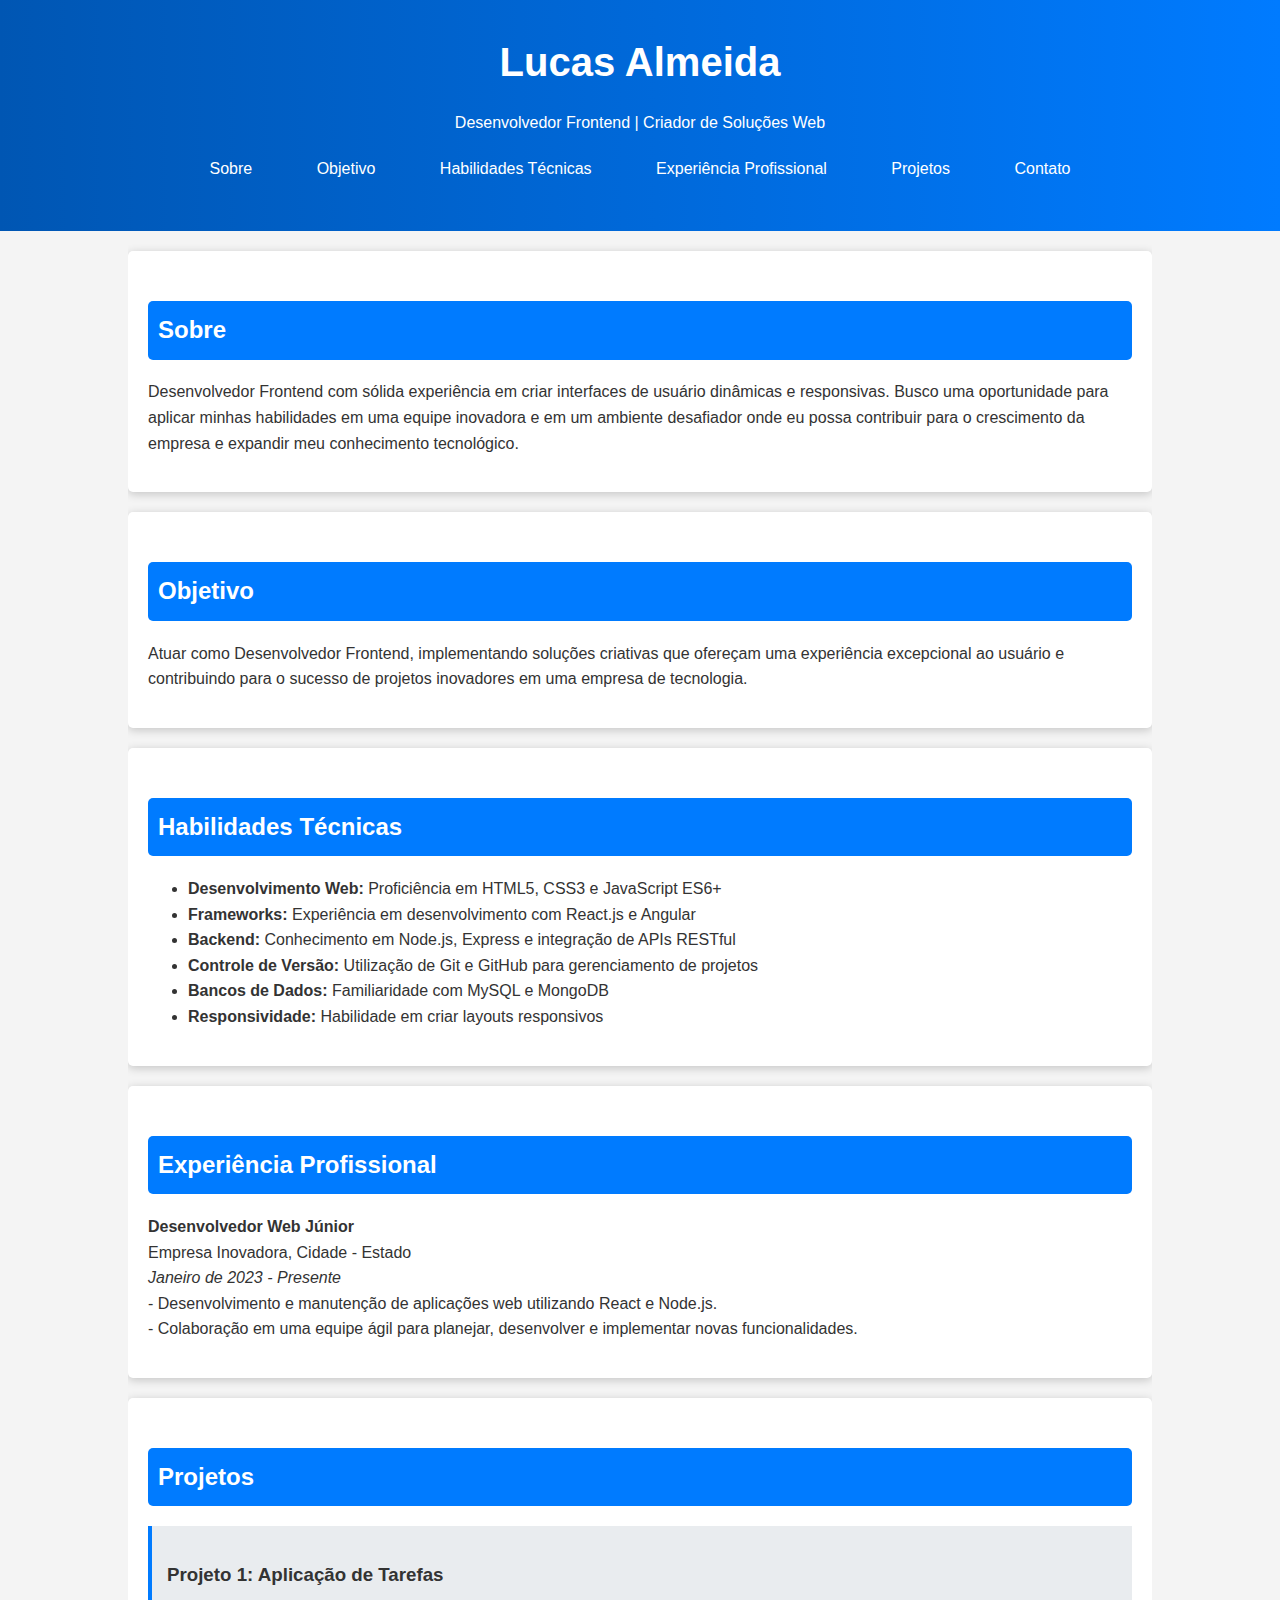
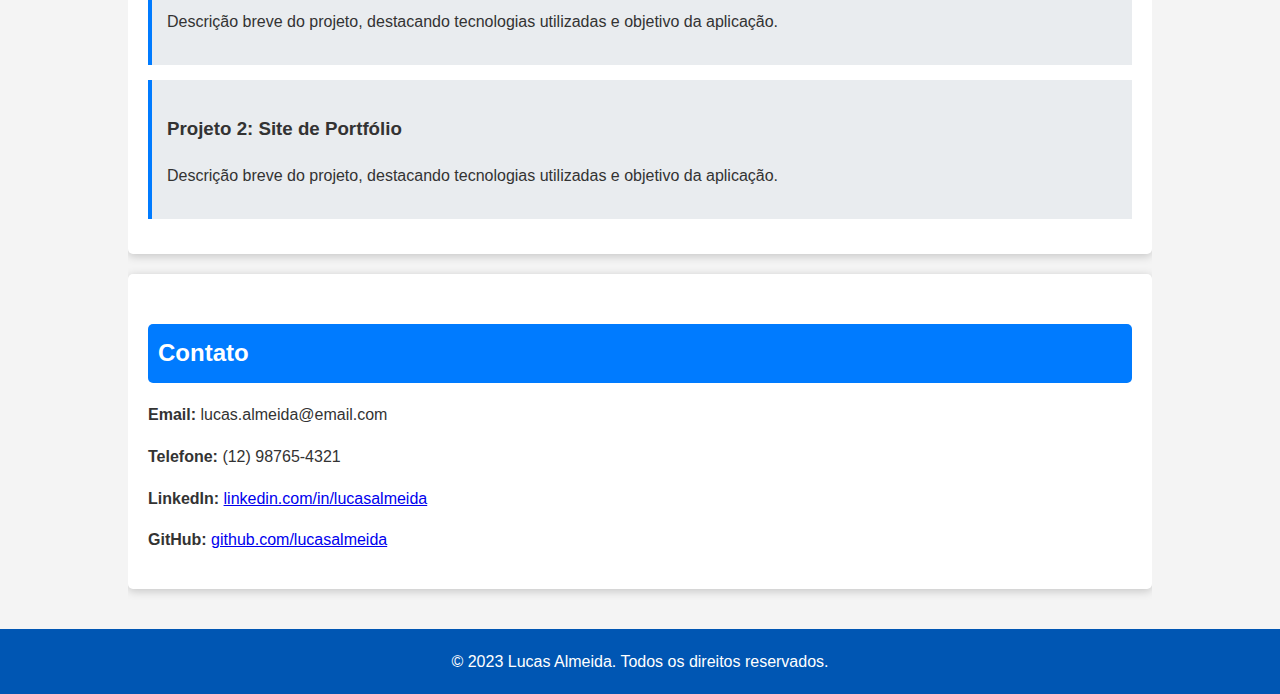
==== index.html @ 2a67249c "Add files via upload" ====
<!DOCTYPE html>  
<html lang="pt-BR">  
<head>  
    <meta charset="UTF-8">  
    <meta name="viewport" content="width=device-width, initial-scale=1.0">  
    <title>Portfólio de Lucas Almeida</title>  
    <link rel="stylesheet" href="styles.css">  
</head>  
<body>  
    <header>  
        <div class="container">  
            <h1>Lucas Almeida</h1>  
            <p>Desenvolvedor Frontend | Criador de Soluções Web</p>  
            <nav>  
                <ul class="navbar">  
                    <li><a href="#sobre">Sobre</a></li>  
                    <li><a href="#objetivo">Objetivo</a></li>  
                    <li><a href="#habilidades">Habilidades Técnicas</a></li>  
                    <li><a href="#experiencia">Experiência Profissional</a></li>  
                    <li><a href="#projetos">Projetos</a></li>  
                    <li><a href="#contato">Contato</a></li>  
                </ul>  
            </nav>  
        </div>  
    </header>  

    <main class="container">  
        <section id="sobre">  
            <h2>Sobre</h2>  
            <p>Desenvolvedor Frontend com sólida experiência em criar interfaces de usuário dinâmicas e responsivas. Busco uma oportunidade para aplicar minhas habilidades em uma equipe inovadora e em um ambiente desafiador onde eu possa contribuir para o crescimento da empresa e expandir meu conhecimento tecnológico.</p>  
        </section>  

        <section id="objetivo">  
            <h2>Objetivo</h2>  
            <p>Atuar como Desenvolvedor Frontend, implementando soluções criativas que ofereçam uma experiência excepcional ao usuário e contribuindo para o sucesso de projetos inovadores em uma empresa de tecnologia.</p>  
        </section>  

        <section id="habilidades">  
            <h2>Habilidades Técnicas</h2>  
            <ul>  
                <li><strong>Desenvolvimento Web:</strong> Proficiência em HTML5, CSS3 e JavaScript ES6+</li>  
                <li><strong>Frameworks:</strong> Experiência em desenvolvimento com React.js e Angular</li>  
                <li><strong>Backend:</strong> Conhecimento em Node.js, Express e integração de APIs RESTful</li>  
                <li><strong>Controle de Versão:</strong> Utilização de Git e GitHub para gerenciamento de projetos</li>  
                <li><strong>Bancos de Dados:</strong> Familiaridade com MySQL e MongoDB</li>  
                <li><strong>Responsividade:</strong> Habilidade em criar layouts responsivos</li>  
            </ul>  
        </section>  

        <section id="experiencia">  
            <h2>Experiência Profissional</h2>  
            <p><strong>Desenvolvedor Web Júnior</strong><br>  
            Empresa Inovadora, Cidade - Estado<br>  
            <em>Janeiro de 2023 - Presente</em><br>  
            - Desenvolvimento e manutenção de aplicações web utilizando React e Node.js.<br>  
            - Colaboração em uma equipe ágil para planejar, desenvolver e implementar novas funcionalidades.</p>  
        </section>  

        <section id="projetos">  
            <h2>Projetos</h2>  
            <div class="project">  
                <h3>Projeto 1: Aplicação de Tarefas</h3>  
                <p>Descrição breve do projeto, destacando tecnologias utilizadas e objetivo da aplicação.</p>  
            </div>  
            <div class="project">  
                <h3>Projeto 2: Site de Portfólio</h3>  
                <p>Descrição breve do projeto, destacando tecnologias utilizadas e objetivo da aplicação.</p>  
            </div>  
        </section>  

        <section id="contato">  
            <h2>Contato</h2>  
            <p><strong>Email:</strong> lucas.almeida@email.com</p>  
            <p><strong>Telefone:</strong> (12) 98765-4321</p>  
            <p><strong>LinkedIn:</strong> <a href="https://linkedin.com/in/lucasalmeida" target="_blank">linkedin.com/in/lucasalmeida</a></p>  
            <p><strong>GitHub:</strong> <a href="https://github.com/lucasalmeida" target="_blank">github.com/lucasalmeida</a></p>  
        </section>  
    </main>  

    <footer>  
        <p>&copy; 2023 Lucas Almeida. Todos os direitos reservados.</p>  
    </footer>
     <script src="script.js"></script>   
</body>  
</html>
---- styles.css ----
body {  
    font-family: 'Arial', sans-serif;  
    line-height: 1.6;  
    margin: 0;  
    background-color: #f4f4f4;  
    color: #333;  
}  

.container {  
    width: 80%;  
    margin: auto;  
    overflow: hidden;  
}  

header {  
    background: linear-gradient(90deg, #0056b3, #007bff);  
    color: #fff;  
    padding: 30px 0;  
    text-align: center;  
}  

h1 {  
    margin: 0;  
    font-size: 2.5em;  
}  

nav {  
    margin: 20px 0;  
}  

.navbar {  
    list-style: none;  
    padding: 0;  
}  

.navbar li {  
    display: inline;  
    margin: 0 15px;  
}  

.navbar a {  
    text-decoration: none;  
    color: #fff;  
    padding: 8px 15px;  
    border-radius: 5px;  
    transition: background 0.3s, transform 0.3s;  
}  

.navbar a:hover {  
    background: #007bff;  
    transform: scale(1.1);  
}  

h2 {  
    background: #007bff;  
    color: #fff;  
    padding: 10px;  
    border-radius: 5px;  
    margin-top: 30px;  
}  

section {  
    background: #fff;  
    padding: 20px;  
    margin: 20px 0;  
    border-radius: 5px;  
    box-shadow: 0 2px 10px rgba(0, 0, 0, 0.2);  
    transition: transform 0.3s;  
}  

section:hover {  
    transform: translateY(-5px);  
}  

.project {  
    margin: 15px 0;  
    padding: 15px;  
    border-left: 4px solid #007bff;  
    background: #e9ecef;  
    transition: background 0.3s;  
}  

.project:hover {  
    background: #d1e7ff;  
}  

footer {  
    text-align: center;  
    padding: 20px 0;  
    background-color: #0056b3;  
    color: #fff;  
    margin-top: 20px;  
}  

footer p {  
    margin: 0;  
}
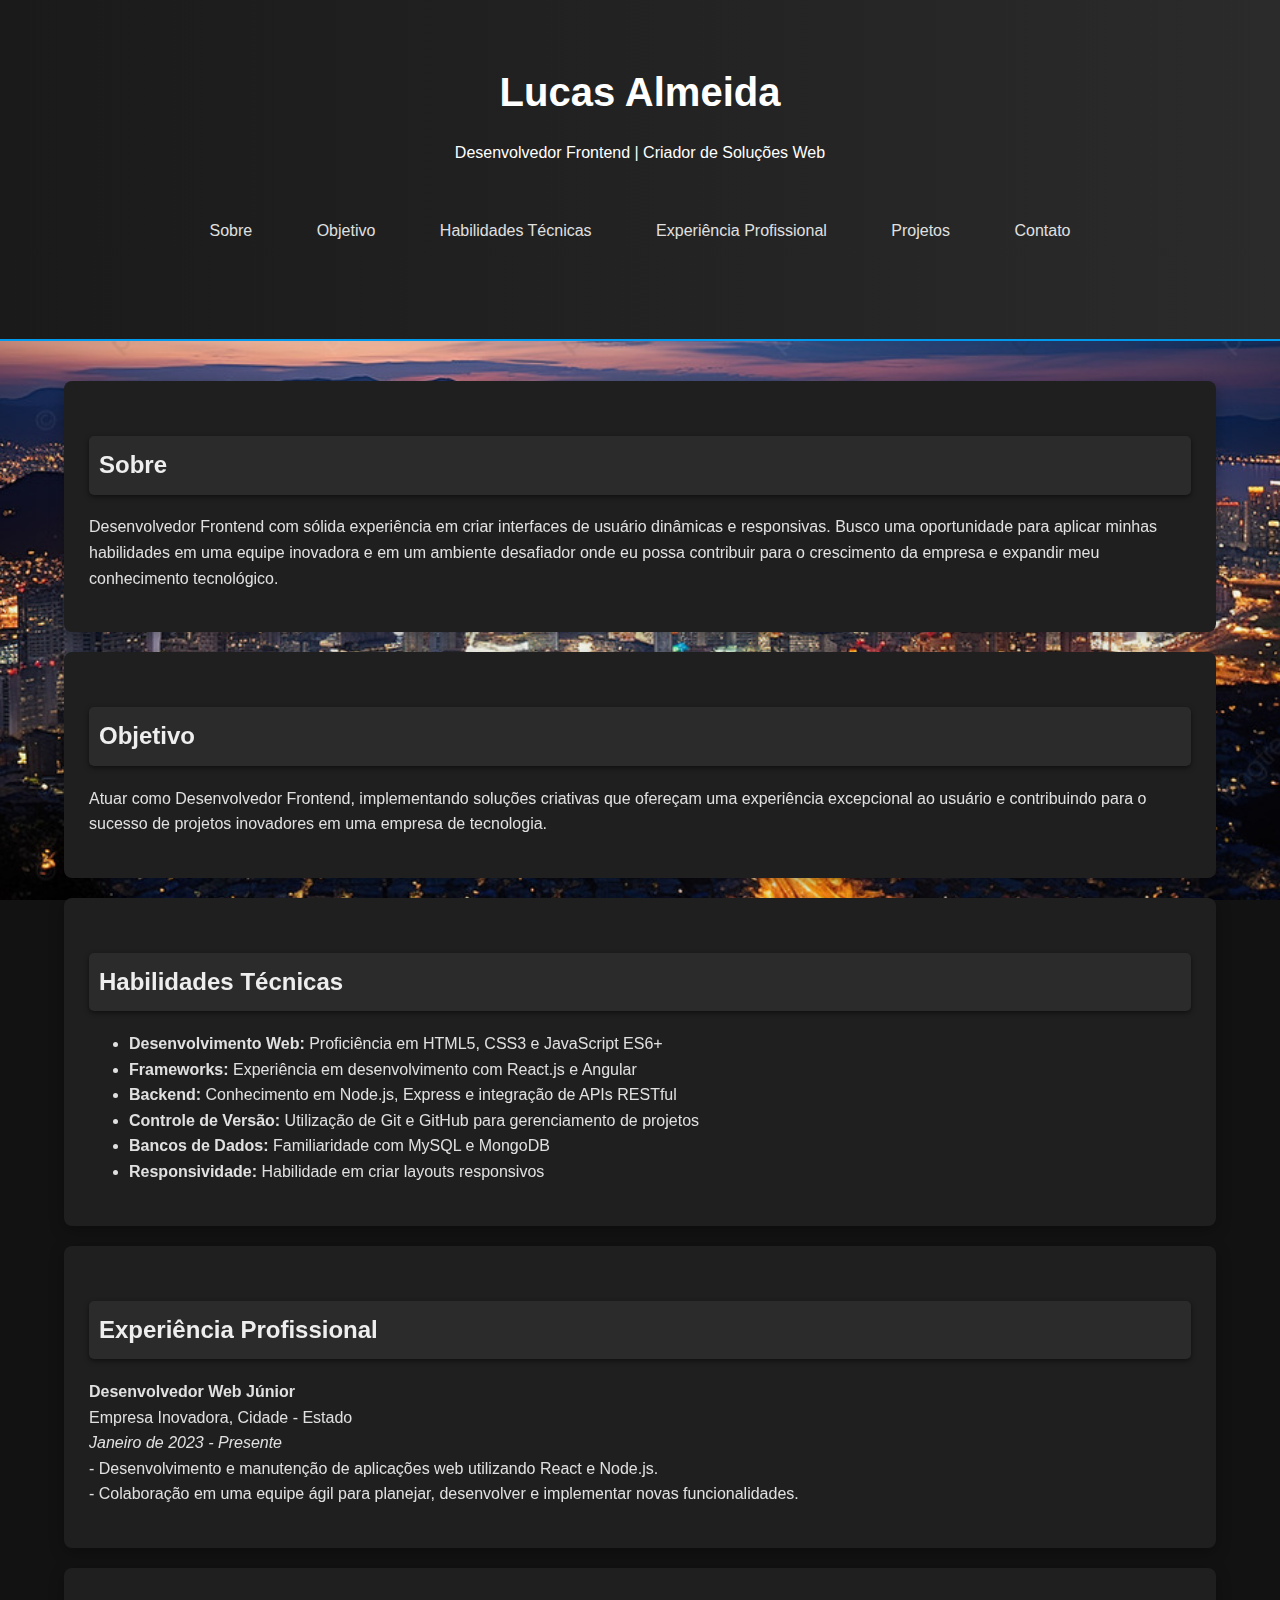
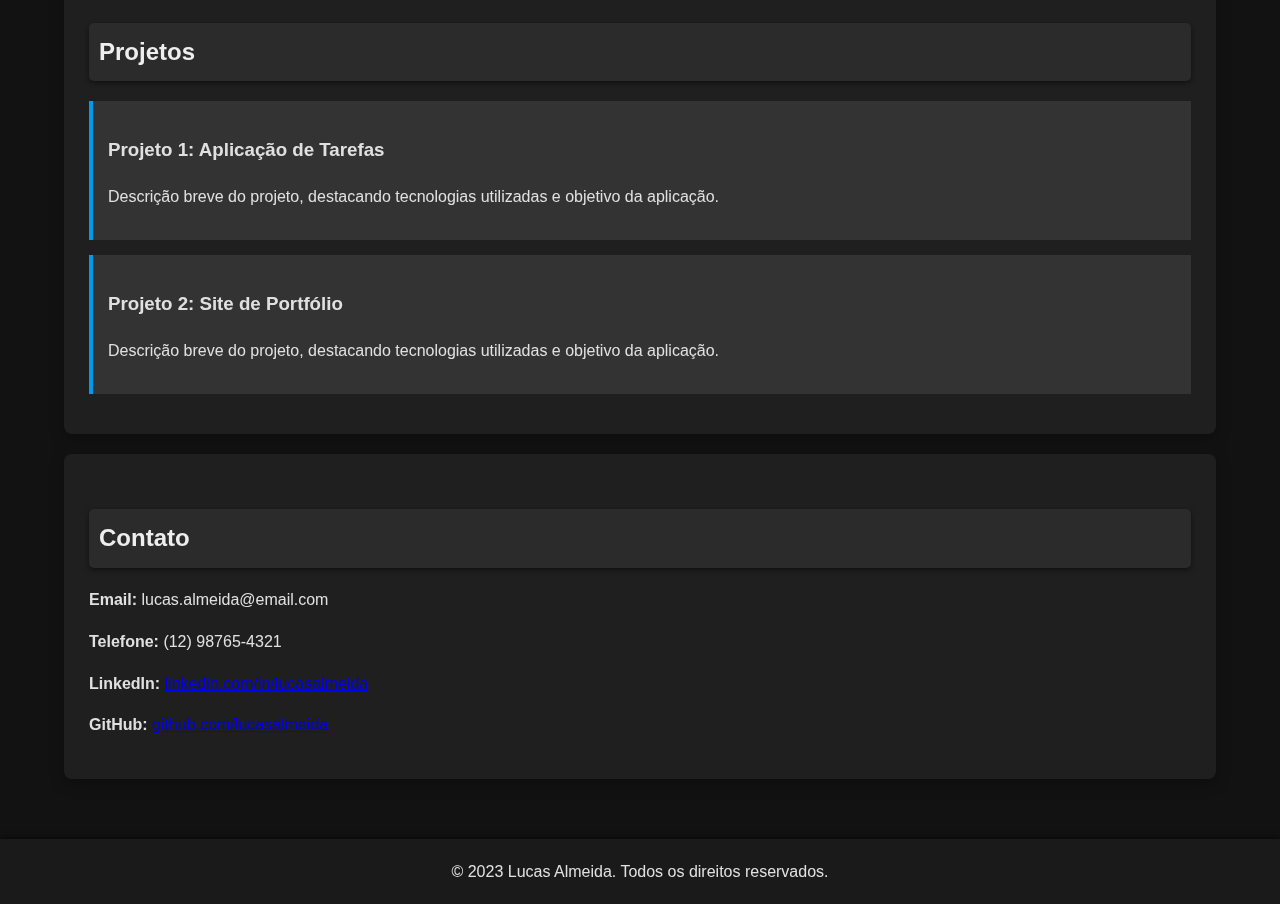
==== commit be38ad2b: "aprimoramento" ====
--- a/index.html
+++ b/index.html
@@ -7,6 +7,7 @@
     <link rel="stylesheet" href="styles.css">  
 </head>  
 <body>  
+    <div class="imagem-fundo"></div>   
     <header>  
         <div class="container">  
             <h1>Lucas Almeida</h1>  
@@ -76,10 +77,9 @@
             <p><strong>GitHub:</strong> <a href="https://github.com/lucasalmeida" target="_blank">github.com/lucasalmeida</a></p>  
         </section>  
     </main>  
-
     <footer>  
         <p>&copy; 2023 Lucas Almeida. Todos os direitos reservados.</p>  
-    </footer>
-     <script src="script.js"></script>   
+    </footer>  
+    <script src="script.js"></script>   
 </body>  
 </html>--- a/styles.css
+++ b/styles.css
@@ -2,30 +2,48 @@
     font-family: 'Arial', sans-serif;  
     line-height: 1.6;  
     margin: 0;  
-    background-color: #f4f4f4;  
-    color: #333;  
+    background-color: #121212; /* Fundo escuro */  
+    color: #E0E0E0; /* Texto claro */  
+}  
+
+.imagem-fundo {  
+    position: fixed;  
+    top: 0;  
+    left: 0;  
+    width: 100vw;  
+    height: 100vh;  
+    background-image: url('assets/fundo.jpg');  
+    background-size: cover;  
+    background-position: center;  
+    background-repeat: no-repeat;  
+    z-index: -1;   
 }  
 
 .container {  
-    width: 80%;  
+    width: 90%;  
+    max-width: 1200px; /* Limite de largura máxima para grandes telas */  
     margin: auto;  
+    padding: 20px; /* Adição de espaçamento interno */  
     overflow: hidden;  
 }  
 
 header {  
-    background: linear-gradient(90deg, #0056b3, #007bff);  
+    background: linear-gradient(90deg, #1a1a1a, #2b2b2b);  
     color: #fff;  
-    padding: 30px 0;  
+    padding: 40px 0; /* Mais espaço superior e inferior para maior destaque */  
     text-align: center;  
+    border-bottom: 2px solid #009aef; /* Adição de uma borda inferior para ênfase */  
 }  
 
 h1 {  
     margin: 0;  
     font-size: 2.5em;  
+    color: #ffffff;  
 }  
 
 nav {  
     margin: 20px 0;  
+    display: inline-block; /* Centraliza a barra de navegação */  
 }  
 
 .navbar {  
@@ -40,58 +58,76 @@
 
 .navbar a {  
     text-decoration: none;  
-    color: #fff;  
-    padding: 8px 15px;  
+    color: #E0E0E0;  
+    padding: 10px 15px;  
     border-radius: 5px;  
-    transition: background 0.3s, transform 0.3s;  
+    transition: background 0.3s, transform 0.3s, box-shadow 0.3s;  
 }  
 
 .navbar a:hover {  
-    background: #007bff;  
+    background: #2b2b2b;  
     transform: scale(1.1);  
+    box-shadow: 0 4px 15px rgba(0, 0, 0, 0.3); /* Sombra ao passar o mouse para destaque */  
 }  
 
 h2 {  
-    background: #007bff;  
-    color: #fff;  
+    background: #2b2b2b;  
+    color: #eee;  
     padding: 10px;  
     border-radius: 5px;  
     margin-top: 30px;  
+    box-shadow: 0 2px 5px rgba(0, 0, 0, 0.5); /* Sombra para destacar os títulos */  
 }  
 
 section {  
-    background: #fff;  
-    padding: 20px;  
+    background: #1f1f1f;  
+    padding: 25px;  
     margin: 20px 0;  
-    border-radius: 5px;  
-    box-shadow: 0 2px 10px rgba(0, 0, 0, 0.2);  
-    transition: transform 0.3s;  
+    border-radius: 8px;  
+    box-shadow: 0 4px 15px rgba(0, 0, 0, 0.3);  
+    transition: transform 0.3s, background 0.3s;  
 }  
 
 section:hover {  
     transform: translateY(-5px);  
+    background: #212121; /* Leve alteração de cor no hover para interação */  
 }  
 
 .project {  
     margin: 15px 0;  
     padding: 15px;  
-    border-left: 4px solid #007bff;  
-    background: #e9ecef;  
+    border-left: 4px solid #009aef;  
+    background: #333;  
     transition: background 0.3s;  
 }  
 
 .project:hover {  
-    background: #d1e7ff;  
+    background: #444;  
 }  
 
 footer {  
     text-align: center;  
     padding: 20px 0;  
-    background-color: #0056b3;  
-    color: #fff;  
+    background-color: #1a1a1a;  
+    color: #E0E0E0;  
     margin-top: 20px;  
+    box-shadow: 0 -2px 5px rgba(0, 0, 0, 0.5); /* Sombra superior para separar do conteúdo */  
 }  
 
 footer p {  
     margin: 0;  
+}  
+
+@media (max-width: 768px) {  
+    h1 {  
+        font-size: 2em; /* Ajuste de fonte para telas menores */  
+    }  
+
+    .navbar a {  
+        padding: 8px 10px; /* Menor espaçamento em dispositivos pequenos */  
+    }  
+
+    section, .project {  
+        padding: 15px; /* Ajuste de padding para consistência */  
+    }  
 }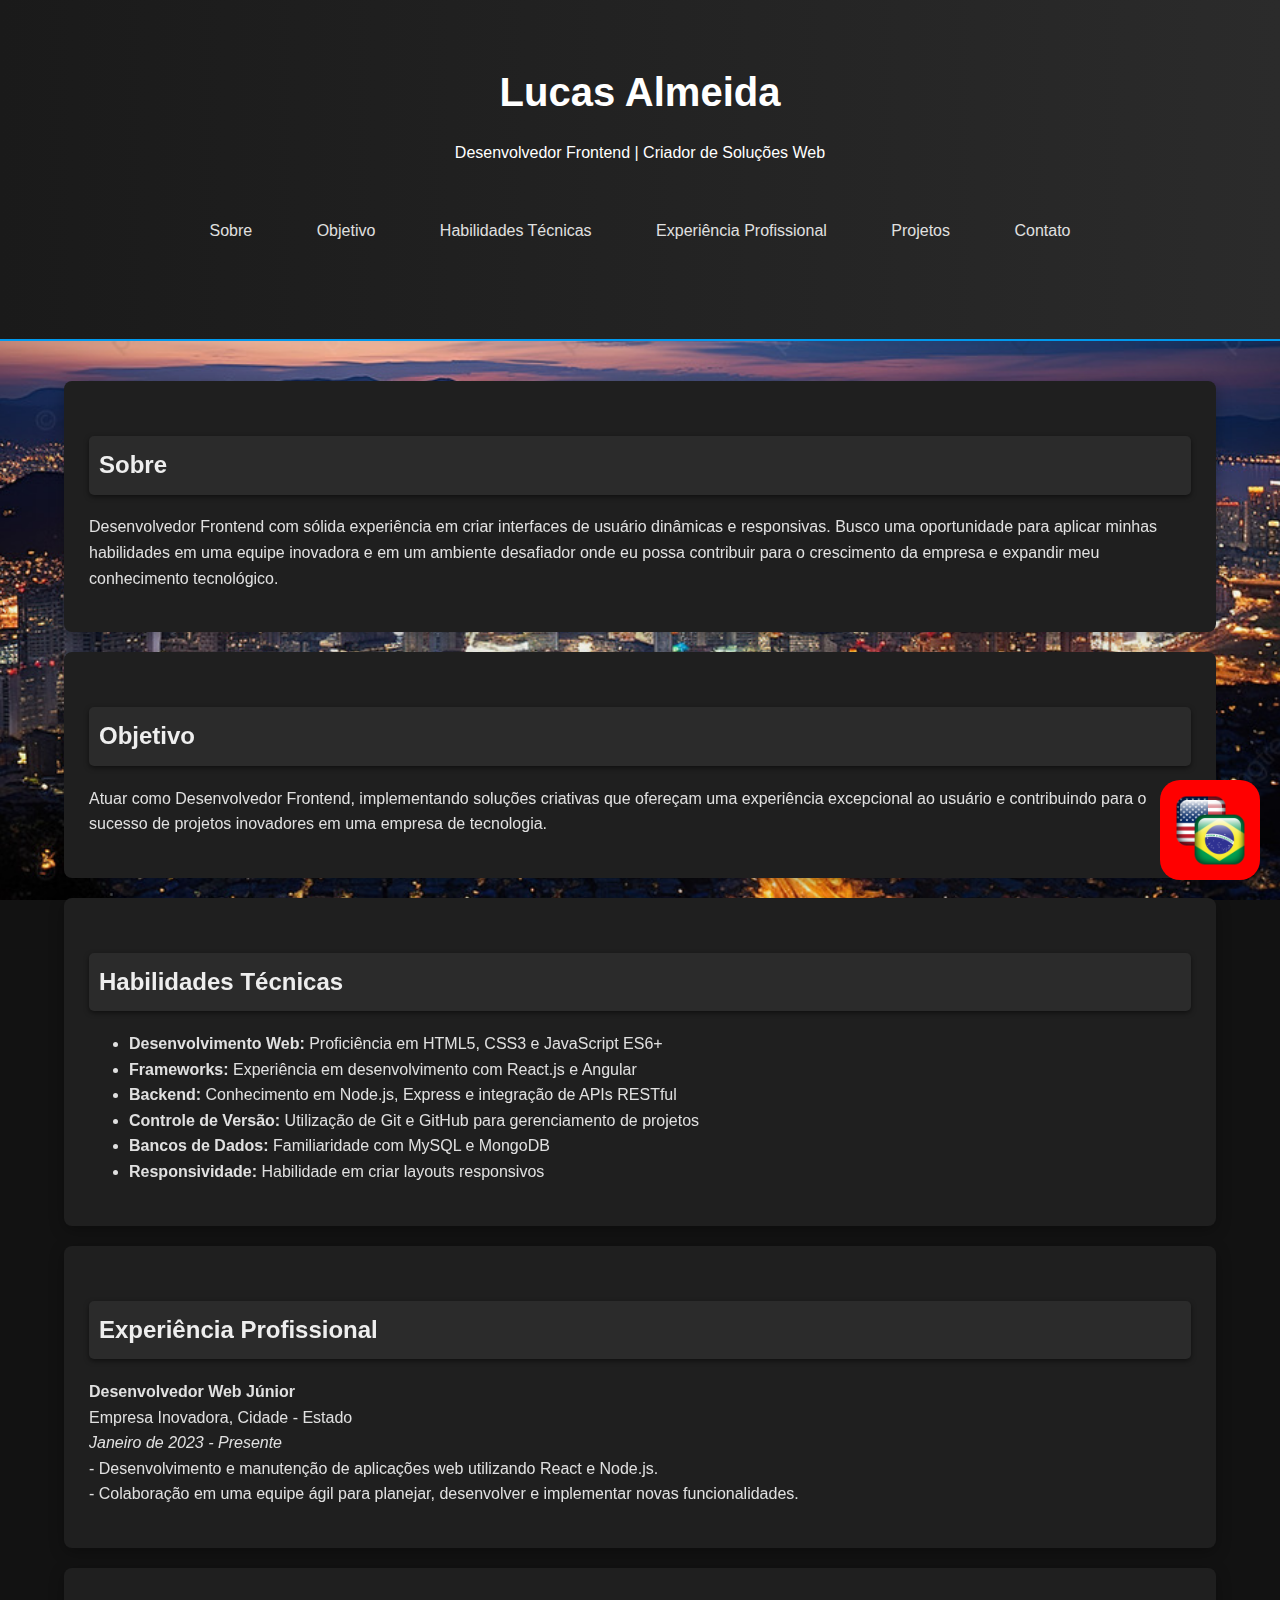
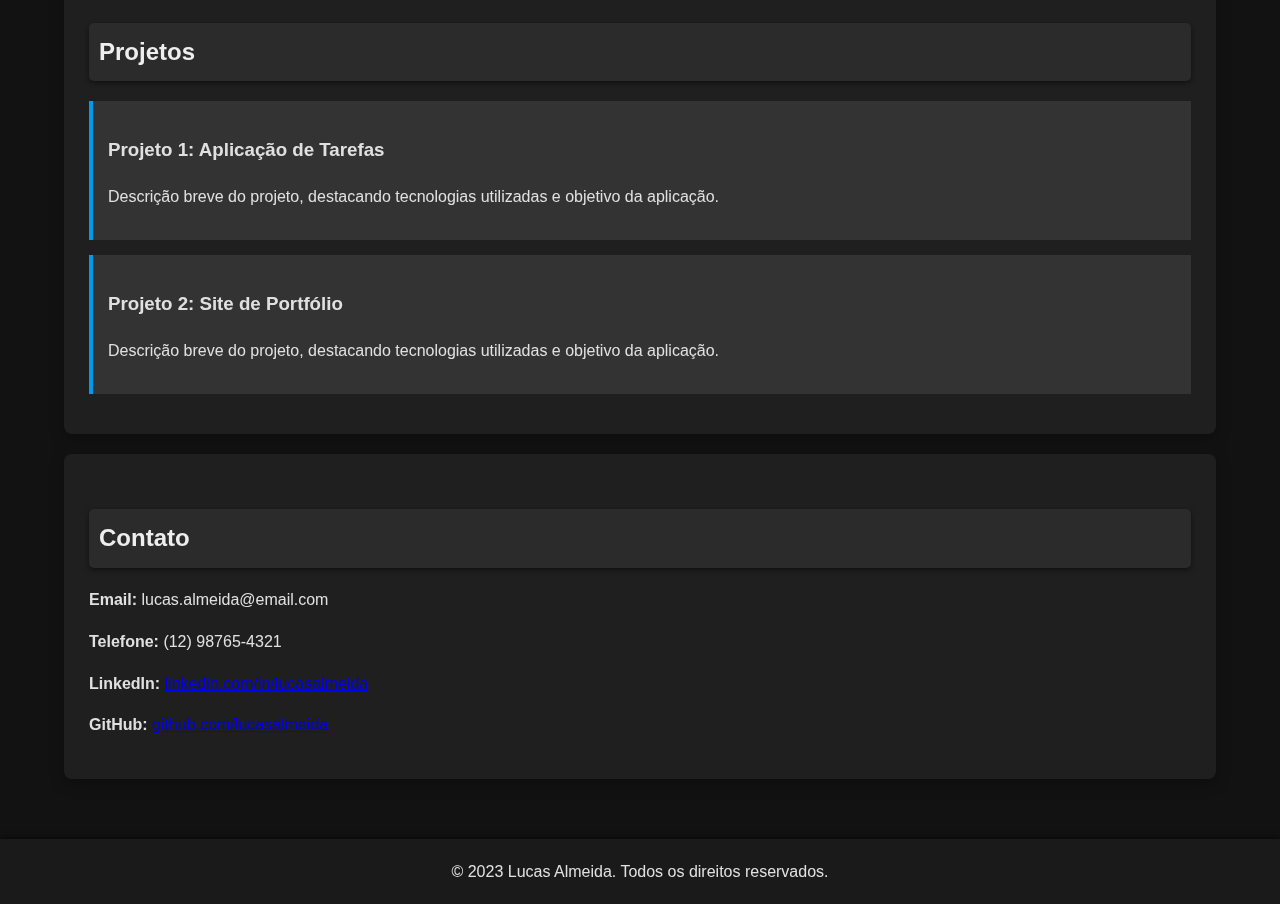
==== commit 31816896: "create a switch language" ====
--- a/index.html
+++ b/index.html
@@ -80,6 +80,12 @@
     <footer>  
         <p>&copy; 2023 Lucas Almeida. Todos os direitos reservados.</p>  
     </footer>  
-    <script src="script.js"></script>   
+    <script src="script.js"></script>
+    <div class="switch">
+        <button class="switch_btn" onclick="toggleImage()">
+            <img src="assets/united_states_flags_flag_17080.png" alt="USA flag" id="us-flag" class="unSelectImage">
+            <img src="assets/brazil_flags_flag_16979.png" alt="Brazil flag" id="br-flag" class="selectImage">
+        </button>
+    </div>
 </body>  
 </html>--- a/styles.css
+++ b/styles.css
@@ -118,6 +118,51 @@
     margin: 0;  
 }  
 
+.switch {
+    background-color: red;
+    border-radius: 20px;
+    height: 100px;
+    width: 100px;
+    position: fixed;
+    display: flex;
+    justify-content: center;
+    align-items: center;
+    z-index: 2;
+    bottom: 20px;
+    right: 20px;
+}
+
+.switch_btn {
+    background-color: transparent;
+    border: none;
+    width: 75%;
+    height: 75%;
+    display: flex;
+    justify-content: center;
+    align-items: center;
+    cursor: pointer;
+    position: relative;
+}
+
+.switch_btn > img {
+    width: 75%;
+    height: 75%;
+    position: absolute;
+    transition: ease-in-out 100s;
+}
+
+#us-flag {
+    z-index: 0;
+    top: 0;
+    left: 0;
+}
+
+#br-flag {
+    z-index: 1;
+    bottom: 0;
+    right: 0;
+}
+
 @media (max-width: 768px) {  
     h1 {  
         font-size: 2em; /* Ajuste de fonte para telas menores */  
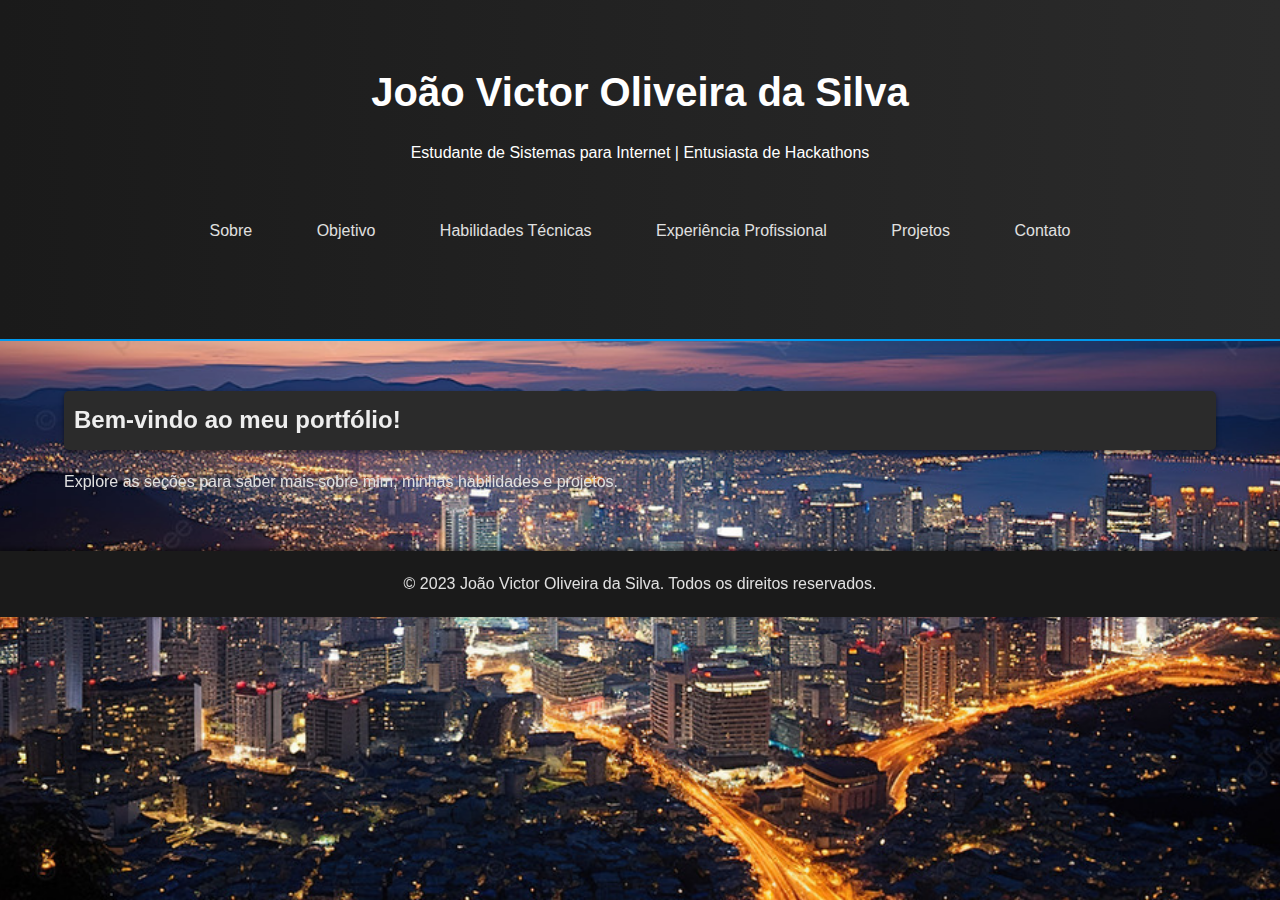
==== commit 6f5ba8f9: "New version" ====
--- a/index.html
+++ b/index.html
@@ -3,89 +3,34 @@
 <head>  
     <meta charset="UTF-8">  
     <meta name="viewport" content="width=device-width, initial-scale=1.0">  
-    <title>Portfólio de Lucas Almeida</title>  
+    <title>Portfólio de João Victor Oliveira da Silva</title>  
     <link rel="stylesheet" href="styles.css">  
 </head>  
 <body>  
     <div class="imagem-fundo"></div>   
     <header>  
         <div class="container">  
-            <h1>Lucas Almeida</h1>  
-            <p>Desenvolvedor Frontend | Criador de Soluções Web</p>  
+            <h1>João Victor Oliveira da Silva</h1>  
+            <p>Estudante de Sistemas para Internet | Entusiasta de Hackathons</p>  
             <nav>  
                 <ul class="navbar">  
-                    <li><a href="#sobre">Sobre</a></li>  
-                    <li><a href="#objetivo">Objetivo</a></li>  
-                    <li><a href="#habilidades">Habilidades Técnicas</a></li>  
-                    <li><a href="#experiencia">Experiência Profissional</a></li>  
-                    <li><a href="#projetos">Projetos</a></li>  
-                    <li><a href="#contato">Contato</a></li>  
+                    <li><a href="sobre.html">Sobre</a></li>  
+                    <li><a href="objetivo.html">Objetivo</a></li>  
+                    <li><a href="habilidades.html">Habilidades Técnicas</a></li>  
+                    <li><a href="experiencia.html">Experiência Profissional</a></li>  
+                    <li><a href="projetos.html">Projetos</a></li>  
+                    <li><a href="contato.html">Contato</a></li>  
                 </ul>  
             </nav>  
         </div>  
     </header>  
-
     <main class="container">  
-        <section id="sobre">  
-            <h2>Sobre</h2>  
-            <p>Desenvolvedor Frontend com sólida experiência em criar interfaces de usuário dinâmicas e responsivas. Busco uma oportunidade para aplicar minhas habilidades em uma equipe inovadora e em um ambiente desafiador onde eu possa contribuir para o crescimento da empresa e expandir meu conhecimento tecnológico.</p>  
-        </section>  
-
-        <section id="objetivo">  
-            <h2>Objetivo</h2>  
-            <p>Atuar como Desenvolvedor Frontend, implementando soluções criativas que ofereçam uma experiência excepcional ao usuário e contribuindo para o sucesso de projetos inovadores em uma empresa de tecnologia.</p>  
-        </section>  
-
-        <section id="habilidades">  
-            <h2>Habilidades Técnicas</h2>  
-            <ul>  
-                <li><strong>Desenvolvimento Web:</strong> Proficiência em HTML5, CSS3 e JavaScript ES6+</li>  
-                <li><strong>Frameworks:</strong> Experiência em desenvolvimento com React.js e Angular</li>  
-                <li><strong>Backend:</strong> Conhecimento em Node.js, Express e integração de APIs RESTful</li>  
-                <li><strong>Controle de Versão:</strong> Utilização de Git e GitHub para gerenciamento de projetos</li>  
-                <li><strong>Bancos de Dados:</strong> Familiaridade com MySQL e MongoDB</li>  
-                <li><strong>Responsividade:</strong> Habilidade em criar layouts responsivos</li>  
-            </ul>  
-        </section>  
-
-        <section id="experiencia">  
-            <h2>Experiência Profissional</h2>  
-            <p><strong>Desenvolvedor Web Júnior</strong><br>  
-            Empresa Inovadora, Cidade - Estado<br>  
-            <em>Janeiro de 2023 - Presente</em><br>  
-            - Desenvolvimento e manutenção de aplicações web utilizando React e Node.js.<br>  
-            - Colaboração em uma equipe ágil para planejar, desenvolver e implementar novas funcionalidades.</p>  
-        </section>  
-
-        <section id="projetos">  
-            <h2>Projetos</h2>  
-            <div class="project">  
-                <h3>Projeto 1: Aplicação de Tarefas</h3>  
-                <p>Descrição breve do projeto, destacando tecnologias utilizadas e objetivo da aplicação.</p>  
-            </div>  
-            <div class="project">  
-                <h3>Projeto 2: Site de Portfólio</h3>  
-                <p>Descrição breve do projeto, destacando tecnologias utilizadas e objetivo da aplicação.</p>  
-            </div>  
-        </section>  
-
-        <section id="contato">  
-            <h2>Contato</h2>  
-            <p><strong>Email:</strong> lucas.almeida@email.com</p>  
-            <p><strong>Telefone:</strong> (12) 98765-4321</p>  
-            <p><strong>LinkedIn:</strong> <a href="https://linkedin.com/in/lucasalmeida" target="_blank">linkedin.com/in/lucasalmeida</a></p>  
-            <p><strong>GitHub:</strong> <a href="https://github.com/lucasalmeida" target="_blank">github.com/lucasalmeida</a></p>  
-        </section>  
+        <h2>Bem-vindo ao meu portfólio!</h2>  
+        <p>Explore as seções para saber mais sobre mim, minhas habilidades e projetos.</p>  
     </main>  
     <footer>  
-        <p>&copy; 2023 Lucas Almeida. Todos os direitos reservados.</p>  
+        <p>&copy; 2023 João Victor Oliveira da Silva. Todos os direitos reservados.</p>  
     </footer>  
-    <script src="script.js"></script>
-    <div class="switch">
-        <button class="switch_btn" onclick="toggleImage()">
-            <img src="assets/united_states_flags_flag_17080.png" alt="USA flag" id="us-flag" class="unSelectImage">
-            <img src="assets/brazil_flags_flag_16979.png" alt="Brazil flag" id="br-flag" class="selectImage">
-        </button>
-    </div>
+    <script src="script.js"></script>  
 </body>  
 </html>